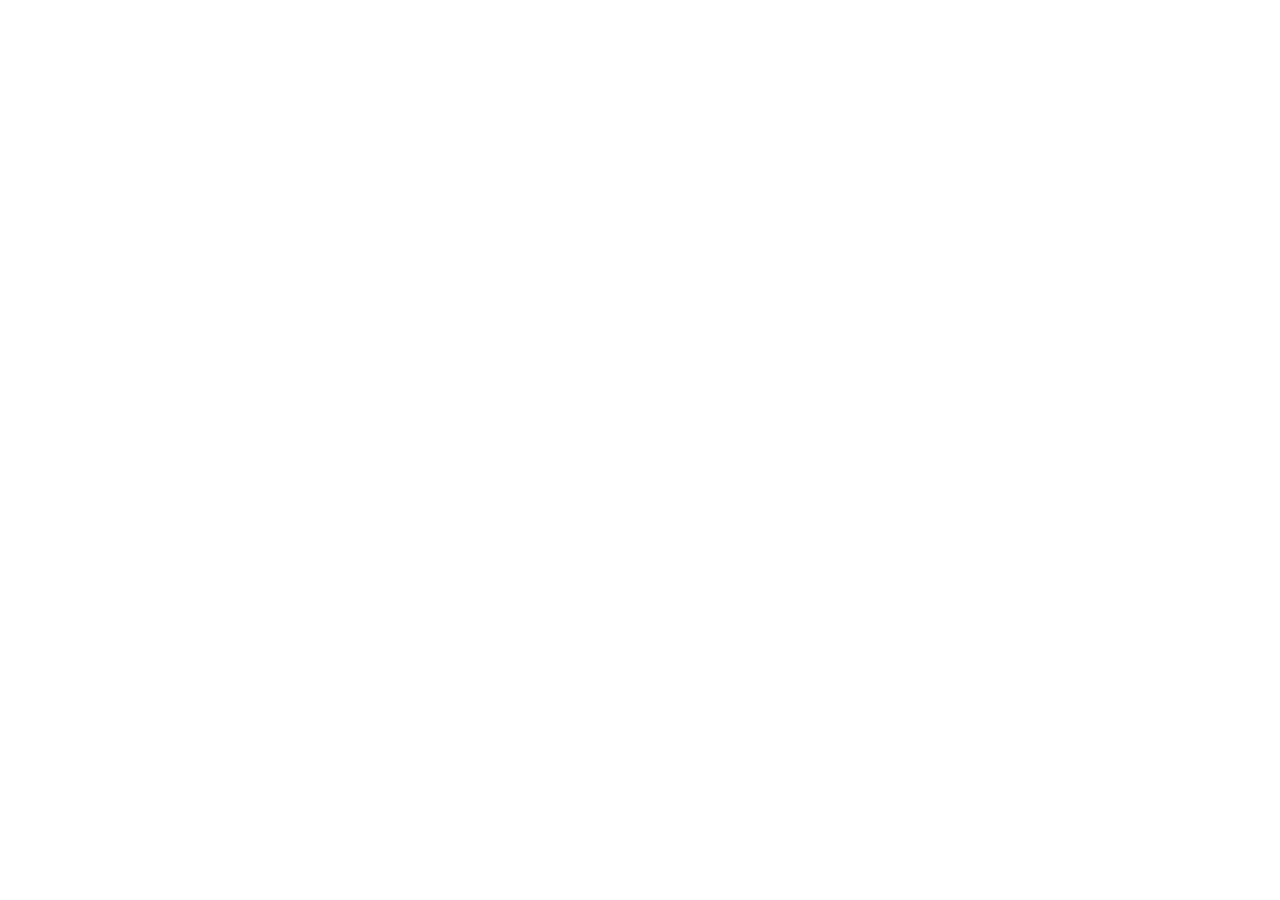
==== Doctor/Login/index.html @ 6539af09 "First commit" ====
<!DOCTYPE html>
<html lang="en">
<head>
    <meta charset="UTF-8">
    <meta name="viewport" content="width=device-width, initial-scale=1.0">
    <title>Medical website</title>
</head>
<body>
    
</body>
</html>
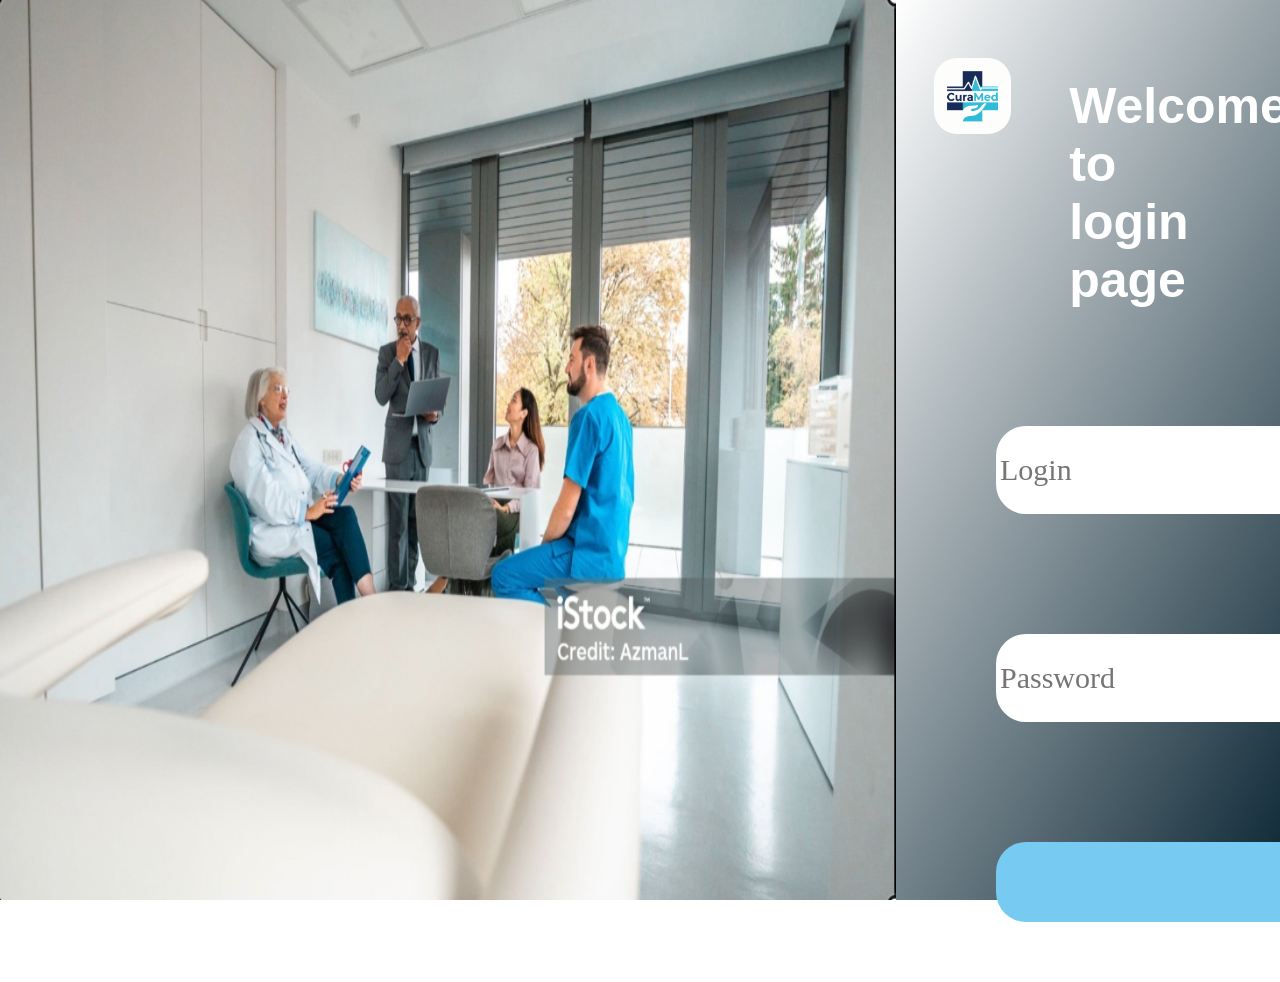
==== commit 4905c07c: "Finishing login page of doctor and patient only css and html" ====
--- a/Doctor/Login/index.html
+++ b/Doctor/Login/index.html
@@ -3,9 +3,22 @@
 <head>
     <meta charset="UTF-8">
     <meta name="viewport" content="width=device-width, initial-scale=1.0">
-    <title>Medical website</title>
+    <title>Cura MED</title>
+    <link rel="stylesheet" href="index.css">
 </head>
 <body>
-    
+<img src="/image/doctor_login.png" alt="">
+<div class="box">
+   <div class="container">
+    <img class="icon" src="/image/icon.jpg" alt="">
+    <h1>Welcome,again to login page</h1>
+   </div>
+    <form class="panel">
+        <input class="login" type="text" placeholder="Login" required>
+        <input class="password" type="text" placeholder="Password" required>
+        <button class="btn_login">LOG IN</button>
+    </form>
+</div>
 </body>
 </html>
+
--- a/Doctor/Login/index.css
+++ b/Doctor/Login/index.css
@@ -0,0 +1,84 @@
+*{
+    margin: 0;
+    padding: 0;
+    border: 0;
+}
+:root{
+    --color1: #ffffff;
+    --color2:#0a2533;
+}
+body{
+    display: flex;
+}
+img{
+    height: 100vh;
+    width: 70%;
+}
+.box{
+    height: 100vh;
+    width: 30%;
+    /* background-color: rgb(10, 37, 51); */
+    background: linear-gradient(120deg,var(--color1),var(--color2));
+    display: block;
+
+}
+.container{
+    display: flex;
+}
+.icon{
+    margin: 15%;
+    margin-left: 10%;
+    height: 15%;
+    width: 20%;
+    border-radius: 30%;
+
+
+}
+h1{
+    margin: 15%;
+    margin-top: 20%;
+    margin-left: 0.1%;
+    height: 15%;
+    width: 30%;
+    font-family: 'Trebuchet MS', 'Lucida Sans Unicode', 'Lucida Grande', 'Lucida Sans', Arial, sans-serif;
+    font-size: 50px;
+    color: #ffffff;
+}
+
+.login {
+    height: 80px;
+    width: 800px;
+    margin: 60px;
+    margin-left: 100px;
+    border: 4px var(--color1) solid;
+    border-radius: 30px;
+    font-family: 'Times New Roman', Times, serif;
+    font-size: 30px;
+    color: #000000;
+}
+.password{
+    height:80px;
+    width: 800px;
+    margin: 60px;
+    margin-left: 100px;
+    border: 4px var(--color1) solid;
+    border-radius: 30px;
+    font-family: 'Times New Roman', Times, serif;
+    font-size: 30px;
+    color: #000000;
+}
+.btn_login{
+    height: 80px;
+    width: 800px;
+    margin: 60px;
+    margin-left: 100px;
+    border-radius: 30px;
+    color: #ffffff;
+    background-color: #77caf1;
+    cursor: pointer;
+}
+.btn_login:hover{
+    background-color: #58bfef;
+}
+
+
